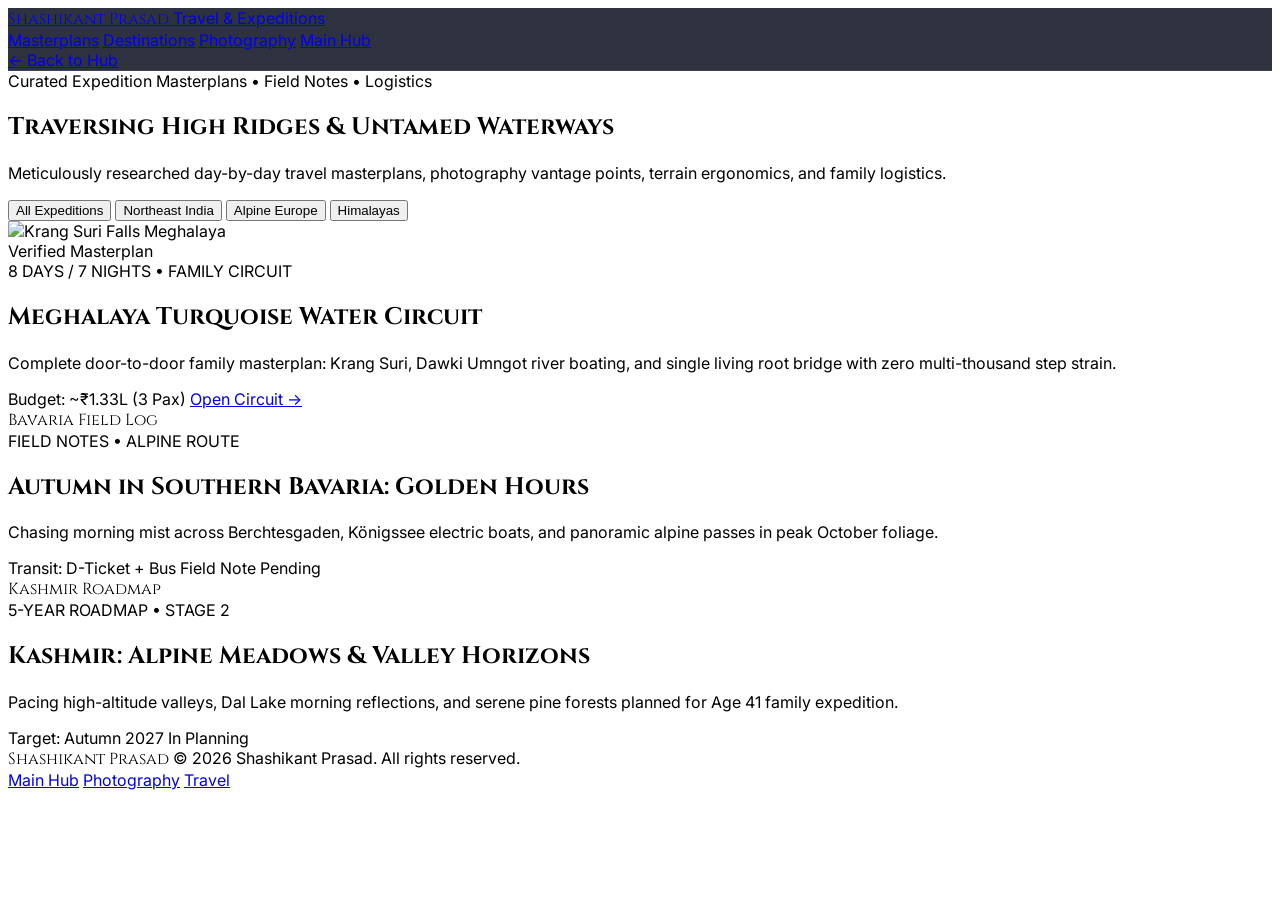
==== index.html @ 22b8ba46 "feat: initial travel spoke portal and Meghalaya masterplan" ====
<!DOCTYPE html>
<html lang="en" class="scroll-smooth">
<head>
  <meta charset="UTF-8">
  <meta name="viewport" content="width=device-width, initial-scale=1.0">
  <title>Travel Chronicles &amp; Expeditions — Shashikant Prasad</title>
  <meta name="description" content="Curated expedition masterplans, high-altitude trail guides, and field dispatches by Shashikant Prasad.">
  <script src="https://cdn.tailwindcss.com"></script>
  <link rel="preconnect" href="https://fonts.googleapis.com">
  <link rel="preconnect" href="https://fonts.gstatic.com" crossorigin>
  <link href="https://fonts.googleapis.com/css2?family=Cinzel:wght@400;600;700&family=Inter:wght@300;400;500;600&display=swap" rel="stylesheet">
  <style>
    body { font-family: 'Inter', sans-serif; }
    .font-cinzel { font-family: 'Cinzel', serif; }
    .glass-nav {
      background: rgba(10, 15, 29, 0.85);
      backdrop-filter: blur(16px);
      -webkit-backdrop-filter: blur(16px);
      border-bottom: 1px solid rgba(255, 255, 255, 0.08);
    }
    .expedition-card {
      transition: all 0.4s cubic-bezier(0.16, 1, 0.3, 1);
    }
    .expedition-card:hover {
      transform: translateY(-4px);
    }
  </style>
</head>
<body class="bg-[#07090e] text-slate-200 antialiased min-h-screen flex flex-col selection:bg-amber-500/20 selection:text-amber-300">

  <!-- Navigation -->
  <header class="fixed top-0 inset-x-0 z-50 glass-nav">
    <div class="max-w-7xl mx-auto px-6 h-20 flex items-center justify-between">
      <a href="index.html" class="flex flex-col">
        <span class="font-cinzel tracking-widest text-lg font-bold text-white uppercase">Shashikant Prasad</span>
        <span class="text-[10px] tracking-[0.25em] text-emerald-400 uppercase">Travel &amp; Expeditions</span>
      </a>

      <nav class="hidden md:flex items-center gap-8 text-sm font-medium tracking-wide">
        <a href="#featured" class="text-emerald-400 hover:text-white transition-colors">Masterplans</a>
        <a href="#destinations" class="text-slate-400 hover:text-white transition-colors">Destinations</a>
        <a href="https://shashikantprasad.com/photography" class="text-slate-400 hover:text-white transition-colors">Photography</a>
        <a href="https://shashikantprasad.com" class="text-slate-400 hover:text-white transition-colors">Main Hub</a>
      </nav>

      <a href="https://shashikantprasad.com" class="inline-flex items-center px-4 py-2 rounded-full border border-slate-700 text-xs font-semibold uppercase tracking-wider text-slate-300 hover:bg-slate-800 transition-all">
        &larr; Back to Hub
      </a>
    </div>
  </header>

  <!-- Hero Section -->
  <section class="relative pt-36 pb-20 px-6 max-w-7xl mx-auto text-center flex flex-col items-center">
    <div class="inline-flex items-center gap-2 px-3 py-1 rounded-full border border-emerald-500/30 bg-emerald-500/5 text-emerald-400 text-xs font-medium tracking-widest uppercase mb-6">
      Curated Expedition Masterplans &bull; Field Notes &bull; Logistics
    </div>
    <h1 class="font-cinzel text-4xl sm:text-6xl font-bold tracking-tight text-white max-w-4xl leading-tight mb-6">
      Traversing High Ridges &amp; Untamed Waterways
    </h1>
    <p class="text-slate-400 text-base sm:text-lg max-w-2xl mx-auto font-light leading-relaxed mb-10">
      Meticulously researched day-by-day travel masterplans, photography vantage points, terrain ergonomics, and family logistics.
    </p>

    <!-- Category Filter Bar -->
    <div class="flex flex-wrap justify-center gap-2 mb-4">
      <button class="px-5 py-2 rounded-full text-xs font-semibold tracking-wider uppercase bg-emerald-500 text-slate-950 transition-all">All Expeditions</button>
      <button class="px-5 py-2 rounded-full text-xs font-semibold tracking-wider uppercase bg-slate-900/80 border border-slate-800 text-slate-400 hover:text-white transition-all">Northeast India</button>
      <button class="px-5 py-2 rounded-full text-xs font-semibold tracking-wider uppercase bg-slate-900/80 border border-slate-800 text-slate-400 hover:text-white transition-all">Alpine Europe</button>
      <button class="px-5 py-2 rounded-full text-xs font-semibold tracking-wider uppercase bg-slate-900/80 border border-slate-800 text-slate-400 hover:text-white transition-all">Himalayas</button>
    </div>
  </section>

  <!-- Featured Masterplans -->
  <main id="featured" class="max-w-7xl mx-auto px-6 pb-24 w-full flex-grow">
    <div class="grid grid-cols-1 md:grid-cols-2 lg:grid-cols-3 gap-8">

      <!-- Masterplan 1: Meghalaya -->
      <article class="expedition-card group rounded-2xl overflow-hidden border border-emerald-950/60 bg-slate-900/40 hover:border-emerald-500/40 flex flex-col justify-between">
        <div>
          <div class="aspect-[16/10] bg-slate-950 relative overflow-hidden">
            <img src="https://upload.wikimedia.org/wikipedia/commons/thumb/4/4e/Krang_Suri_Falls.jpg/640px-Krang_Suri_Falls.jpg" alt="Krang Suri Falls Meghalaya" class="w-full h-full object-cover transition-transform duration-700 group-hover:scale-105">
            <div class="absolute top-3 left-3 bg-emerald-600/90 backdrop-blur-md text-white text-[10px] font-bold uppercase tracking-widest px-2.5 py-1 rounded-full">
              Verified Masterplan
            </div>
          </div>
          <div class="p-6">
            <div class="flex items-center gap-2 text-xs font-mono text-emerald-400/90 mb-2">
              <span>8 DAYS / 7 NIGHTS</span>
              <span>&bull;</span>
              <span>FAMILY CIRCUIT</span>
            </div>
            <h2 class="font-cinzel text-xl text-white font-bold mb-3 group-hover:text-emerald-300 transition-colors">
              Meghalaya Turquoise Water Circuit
            </h2>
            <p class="text-slate-400 text-sm leading-relaxed mb-4">
              Complete door-to-door family masterplan: Krang Suri, Dawki Umngot river boating, and single living root bridge with zero multi-thousand step strain.
            </p>
          </div>
        </div>
        <div class="px-6 pb-6 pt-2 border-t border-slate-800/60 flex items-center justify-between">
          <span class="text-xs text-slate-400 font-mono">Budget: ~₹1.33L (3 Pax)</span>
          <a href="meghalaya-blue-water-circuit.html" class="inline-flex items-center gap-1.5 px-4 py-2 rounded-lg bg-emerald-500/10 border border-emerald-500/30 text-emerald-300 text-xs font-semibold hover:bg-emerald-500 hover:text-slate-950 transition-all">
            Open Circuit &rarr;
          </a>
        </div>
      </article>

      <!-- Expedition 2: Southern Bavaria -->
      <article class="expedition-card group rounded-2xl overflow-hidden border border-slate-800/80 bg-slate-900/40 hover:border-amber-500/40 flex flex-col justify-between">
        <div>
          <div class="aspect-[16/10] bg-slate-950 relative overflow-hidden flex items-center justify-center">
            <div class="absolute inset-0 bg-gradient-to-t from-slate-950 via-slate-900/60 to-transparent"></div>
            <span class="text-amber-400 font-cinzel text-lg font-bold z-10">Bavaria Field Log</span>
          </div>
          <div class="p-6">
            <div class="flex items-center gap-2 text-xs font-mono text-amber-400/90 mb-2">
              <span>FIELD NOTES</span>
              <span>&bull;</span>
              <span>ALPINE ROUTE</span>
            </div>
            <h2 class="font-cinzel text-xl text-white font-bold mb-3 group-hover:text-amber-300 transition-colors">
              Autumn in Southern Bavaria: Golden Hours
            </h2>
            <p class="text-slate-400 text-sm leading-relaxed mb-4">
              Chasing morning mist across Berchtesgaden, Königssee electric boats, and panoramic alpine passes in peak October foliage.
            </p>
          </div>
        </div>
        <div class="px-6 pb-6 pt-2 border-t border-slate-800/60 flex items-center justify-between">
          <span class="text-xs text-slate-400 font-mono">Transit: D-Ticket + Bus</span>
          <span class="text-xs text-slate-500 italic">Field Note Pending</span>
        </div>
      </article>

      <!-- Expedition 3: Kashmir Valley -->
      <article class="expedition-card group rounded-2xl overflow-hidden border border-slate-800/80 bg-slate-900/40 hover:border-blue-500/40 flex flex-col justify-between">
        <div>
          <div class="aspect-[16/10] bg-slate-950 relative overflow-hidden flex items-center justify-center">
            <div class="absolute inset-0 bg-gradient-to-t from-slate-950 via-slate-900/60 to-transparent"></div>
            <span class="text-blue-400 font-cinzel text-lg font-bold z-10">Kashmir Roadmap</span>
          </div>
          <div class="p-6">
            <div class="flex items-center gap-2 text-xs font-mono text-blue-400/90 mb-2">
              <span>5-YEAR ROADMAP</span>
              <span>&bull;</span>
              <span>STAGE 2</span>
            </div>
            <h2 class="font-cinzel text-xl text-white font-bold mb-3 group-hover:text-blue-300 transition-colors">
              Kashmir: Alpine Meadows &amp; Valley Horizons
            </h2>
            <p class="text-slate-400 text-sm leading-relaxed mb-4">
              Pacing high-altitude valleys, Dal Lake morning reflections, and serene pine forests planned for Age 41 family expedition.
            </p>
          </div>
        </div>
        <div class="px-6 pb-6 pt-2 border-t border-slate-800/60 flex items-center justify-between">
          <span class="text-xs text-slate-400 font-mono">Target: Autumn 2027</span>
          <span class="text-xs text-slate-500 italic">In Planning</span>
        </div>
      </article>

    </div>
  </main>

  <!-- Footer -->
  <footer class="border-t border-slate-900 bg-[#05070a] py-12 px-6 mt-auto">
    <div class="max-w-7xl mx-auto flex flex-col md:flex-row items-center justify-between gap-6 text-xs text-slate-500">
      <div class="flex flex-col items-center md:items-start">
        <span class="font-cinzel tracking-widest text-slate-300 font-bold uppercase text-sm">Shashikant Prasad</span>
        <span>&copy; 2026 Shashikant Prasad. All rights reserved.</span>
      </div>
      <div class="flex items-center gap-6">
        <a href="https://shashikantprasad.com" class="hover:text-slate-300 transition-colors">Main Hub</a>
        <a href="https://shashikantprasad.com/photography" class="hover:text-slate-300 transition-colors">Photography</a>
        <a href="index.html" class="hover:text-slate-300 transition-colors">Travel</a>
      </div>
    </div>
  </footer>

</body>
</html>
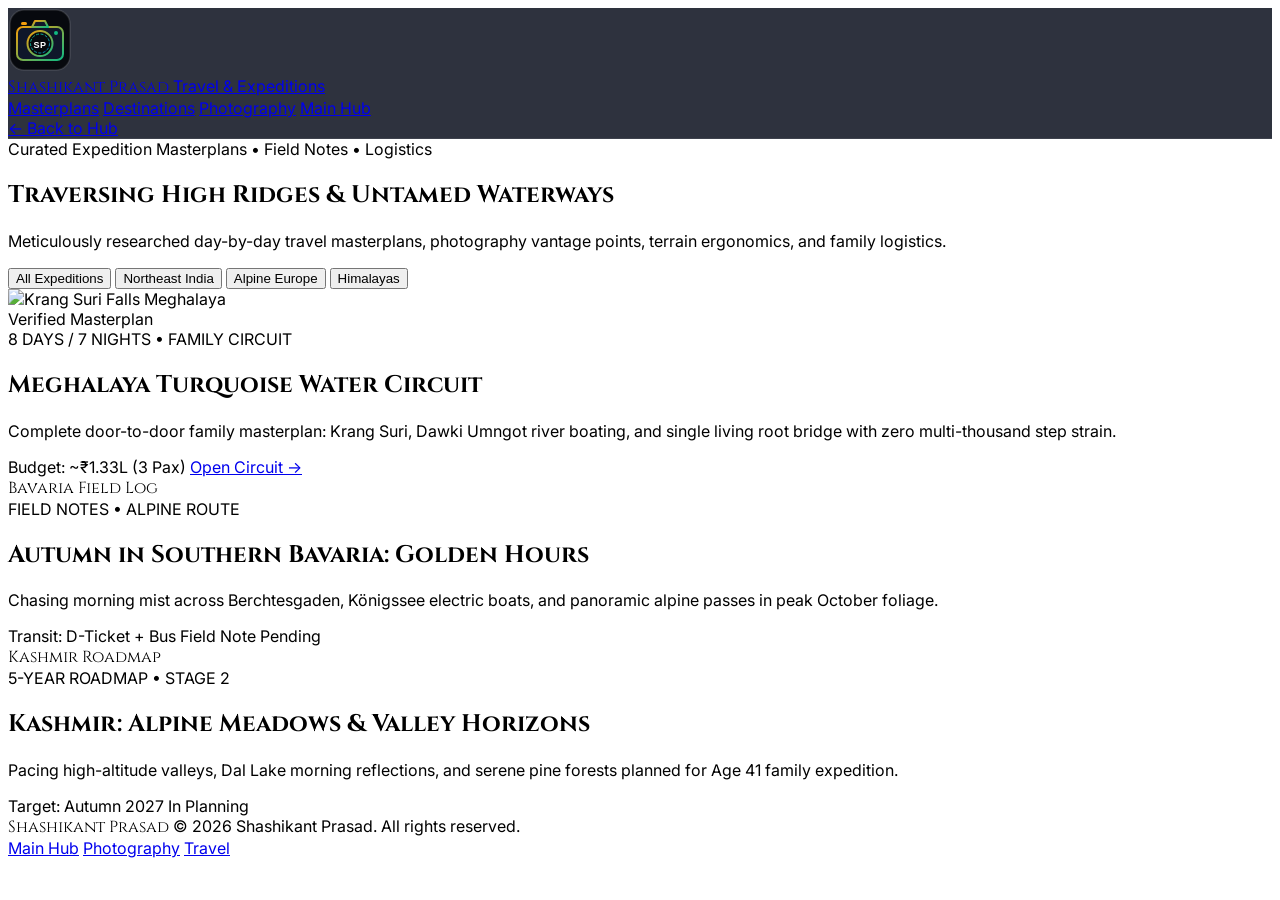
==== commit f7cde2ff: "Implement SP camera brand icon, modular stylesheets and travel-core engine" ====
--- a/index.html
+++ b/index.html
@@ -6,6 +6,7 @@
   <title>Travel Chronicles &amp; Expeditions — Shashikant Prasad</title>
   <meta name="description" content="Curated expedition masterplans, high-altitude trail guides, and field dispatches by Shashikant Prasad.">
   <script src="https://cdn.tailwindcss.com"></script>
+  <link rel="icon" type="image/svg+xml" href="favicon.svg">
   <link rel="preconnect" href="https://fonts.googleapis.com">
   <link rel="preconnect" href="https://fonts.gstatic.com" crossorigin>
   <link href="https://fonts.googleapis.com/css2?family=Cinzel:wght@400;600;700&family=Inter:wght@300;400;500;600&display=swap" rel="stylesheet">
@@ -31,19 +32,22 @@
   <!-- Navigation -->
   <header class="fixed top-0 inset-x-0 z-50 glass-nav">
     <div class="max-w-7xl mx-auto px-6 h-20 flex items-center justify-between">
-      <a href="index.html" class="flex flex-col">
-        <span class="font-cinzel tracking-widest text-lg font-bold text-white uppercase">Shashikant Prasad</span>
-        <span class="text-[10px] tracking-[0.25em] text-emerald-400 uppercase">Travel &amp; Expeditions</span>
+      <a href="index.html" class="flex items-center gap-3 group">
+        <img src="favicon.svg" alt="SP Camera" class="w-9 h-9 rounded-lg shadow-sm border border-emerald-500/30 group-hover:scale-105 transition-transform">
+        <div class="flex flex-col">
+          <span class="font-cinzel tracking-widest text-lg font-bold text-white uppercase group-hover:text-emerald-300 transition-colors">Shashikant Prasad</span>
+          <span class="text-[10px] tracking-[0.25em] text-emerald-400 uppercase">Travel &amp; Expeditions</span>
+        </div>
       </a>
 
       <nav class="hidden md:flex items-center gap-8 text-sm font-medium tracking-wide">
         <a href="#featured" class="text-emerald-400 hover:text-white transition-colors">Masterplans</a>
         <a href="#destinations" class="text-slate-400 hover:text-white transition-colors">Destinations</a>
-        <a href="https://shashikantprasad.com/photography" class="text-slate-400 hover:text-white transition-colors">Photography</a>
-        <a href="https://shashikantprasad.com" class="text-slate-400 hover:text-white transition-colors">Main Hub</a>
+        <a href="../#photography" class="text-slate-400 hover:text-white transition-colors">Photography</a>
+        <a href="../" class="text-slate-400 hover:text-white transition-colors">Main Hub</a>
       </nav>
 
-      <a href="https://shashikantprasad.com" class="inline-flex items-center px-4 py-2 rounded-full border border-slate-700 text-xs font-semibold uppercase tracking-wider text-slate-300 hover:bg-slate-800 transition-all">
+      <a href="../" class="inline-flex items-center px-4 py-2 rounded-full border border-slate-700 text-xs font-semibold uppercase tracking-wider text-slate-300 hover:bg-slate-800 transition-all">
         &larr; Back to Hub
       </a>
     </div>
@@ -170,8 +174,8 @@
         <span>&copy; 2026 Shashikant Prasad. All rights reserved.</span>
       </div>
       <div class="flex items-center gap-6">
-        <a href="https://shashikantprasad.com" class="hover:text-slate-300 transition-colors">Main Hub</a>
-        <a href="https://shashikantprasad.com/photography" class="hover:text-slate-300 transition-colors">Photography</a>
+        <a href="../" class="hover:text-slate-300 transition-colors">Main Hub</a>
+        <a href="../#photography" class="hover:text-slate-300 transition-colors">Photography</a>
         <a href="index.html" class="hover:text-slate-300 transition-colors">Travel</a>
       </div>
     </div>
